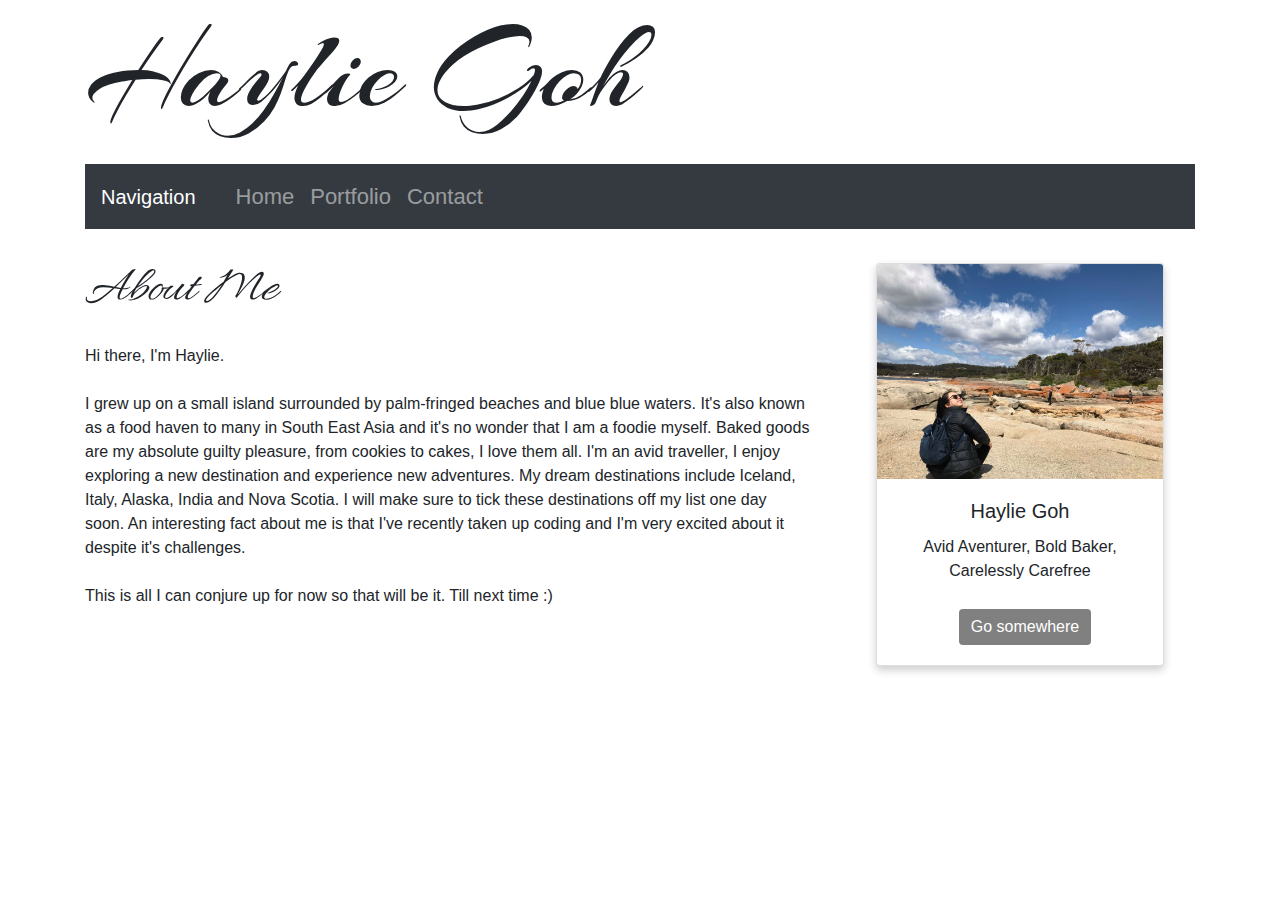
==== index.html @ 17337efb "homework 2" ====
<!DOCTYPE html>
<html lang="en us">
  <head>
    <link
      rel="stylesheet"
      href="https://stackpath.bootstrapcdn.com/bootstrap/4.4.1/css/bootstrap.min.css"
      integrity="sha384-Vkoo8x4CGsO3+Hhxv8T/Q5PaXtkKtu6ug5TOeNV6gBiFeWPGFN9MuhOf23Q9Ifjh"
      crossorigin="anonymous"
    />
    <link rel="stylesheet" href="index.css" />
    <title>Haylie Goh</title>
  </head>

  <body>
    <div class="container">
      <div class="row">
        <div class="col-sm-12">
          <link
            href="https://fonts.googleapis.com/css?family=Arizonia&display=swap"
            rel="stylesheet"
          />
          <h1>Haylie Goh</h1>
        </div>
      </div>

      <div class="row">
        <div class="col-sm-12">
          <nav class="navbar navbar-expand-lg navbar-dark bg-dark">
            <a class="navbar-brand" href="#">Navigation</a>
        
            <div class="dropdown">
                <button
                    class="navbar-toggler"
                    type="button"
                    id="dropdownmenu"
                    data-toggle="dropdown"
                    data-target="#navbarNavAltMarkup"
                    aria-haspopup="true"
                    aria-expanded="true"
                    aria-label="Toggle navigation"
                  >
                    <span class="navbar-toggler-icon"></span>
                    <a class="dropdown-item" href="index.html">Home</a>
                    <a class="dropdown-item" href="portfolio.html">Portfolio</a>
                    <a class="dropdown-item" href="contact.html">Contact</a>
                </button>
            </div>

            
            </button>
            <div class="collapse navbar-collapse" id="navbarNavAltMarkup">
              <div class="navbar-nav">
                <a class="nav-item nav-link active" href="#"></a>
                <a class="nav-item nav-link" href="index.html">Home</a>
                <a class="nav-item nav-link" href="portfolio.html">Portfolio</a>
                <a class="nav-item nav-link" href="contact.html">Contact</a>
              </div>
            </div>
          </nav>
        </div>
      </div>

      <div><br></div>

      <content>
        <div class="row">
          <div class="col-sm-8">
            <link
              href="https://fonts.googleapis.com/css?family=Allura&display=swap"
              rel="stylesheet"
            />
            <p class="font-italic">About Me</p>
            Hi there, I'm Haylie. 

            <div><br></div>
            
            I grew up on a small island surrounded by palm-fringed beaches and blue blue waters. It's also known as a food haven to many in South East Asia and it's no wonder that I am a foodie myself. Baked goods are my absolute guilty pleasure, from cookies to cakes, I love them all. I'm an avid traveller, I enjoy exploring a new destination and experience new adventures. My dream destinations include Iceland, Italy, Alaska, India and Nova Scotia. I will make sure to tick these destinations off my list one day soon. An interesting fact about me is that I've recently taken up coding and I'm very excited about it despite it's challenges.

            <div><br></div>
            This is all I can conjure up for now so that will be it. Till next time :) 



          </div>
          <div class="col-sm-4">
            <div class="card" style="width: 18rem;">
                <img src="./index-asset/profile-card.jpg" class="card-img-top" alt="...">
                <div class="card-body">
                  <h5 class="card-title">Haylie Goh</h5>
                  <p class="card-text">Avid Aventurer, Bold Baker, Carelessly Carefree </p>
                  <a href="portfolio.html" class="btn btn-primary">Go somewhere</a>
                </div>
              </div>
          </div>
        </div>
      </content>

      <div><br /></div>

        </div>
      </div>
    </div>
  </body>
</html>
---- index.css ----
h1 {
  font-family: "Arizonia", cursive;
  font-size: 120px;
  margin-bottom: 20px;
}

.font-italic {
  font-family: "Allura", cursive;
  font-size: 50px;
}
.form-label {
  padding: 10px;
}

.btn-primary {
  margin-top: 10px;
  margin-left: 10px;
  background-color: grey;
  border: grey;
}

.dropdown {
  position: relative;
  display: block;
}

.dropdown-item {
  font-family: "Lucida Sans", "Lucida Sans Regular", "Lucida Grande",
    "Lucida Sans Unicode", Geneva, Verdana, sans-serif;
  font-size: 12px;
  display: none;
  background-color: darkgrey;
  min-width: 120px;
  padding: 10px;
}

.dropdown:hover .dropdown-item {
  display: block;
  position: relative;
}
.col-sm-8 {
  padding-right: 20px;
  margin-bottom: 30px;
  float: 80%;
}
.col-sm-4 {
  padding-top: 10px;
}

.card {
  box-shadow: 0 4px 8px 0 rgba(0, 0, 0, 0.2);
  max-width: 300px;
  margin: auto;
  text-align: center;
}

.title {
  color: grey;
  font-size: 18px;
}

button {
  border: none;
  outline: 0;
  display: inline-block;
  padding: 8px;
  color: white;
  background-color: #000;
  text-align: center;
  cursor: pointer;
  width: 100%;
  font-size: 18px;
}

a {
  text-decoration: none;
  font-size: 22px;
  color: black;
}

button:hover,
a:hover {
  opacity: 0.7;
}

@media screen and (max-width: 720px) {
  h1 {
    font-size: 50px;
  }

  p {
    font-size: 20px;
  }

  .col-sm-4 {
    width: 100%;
  }
}
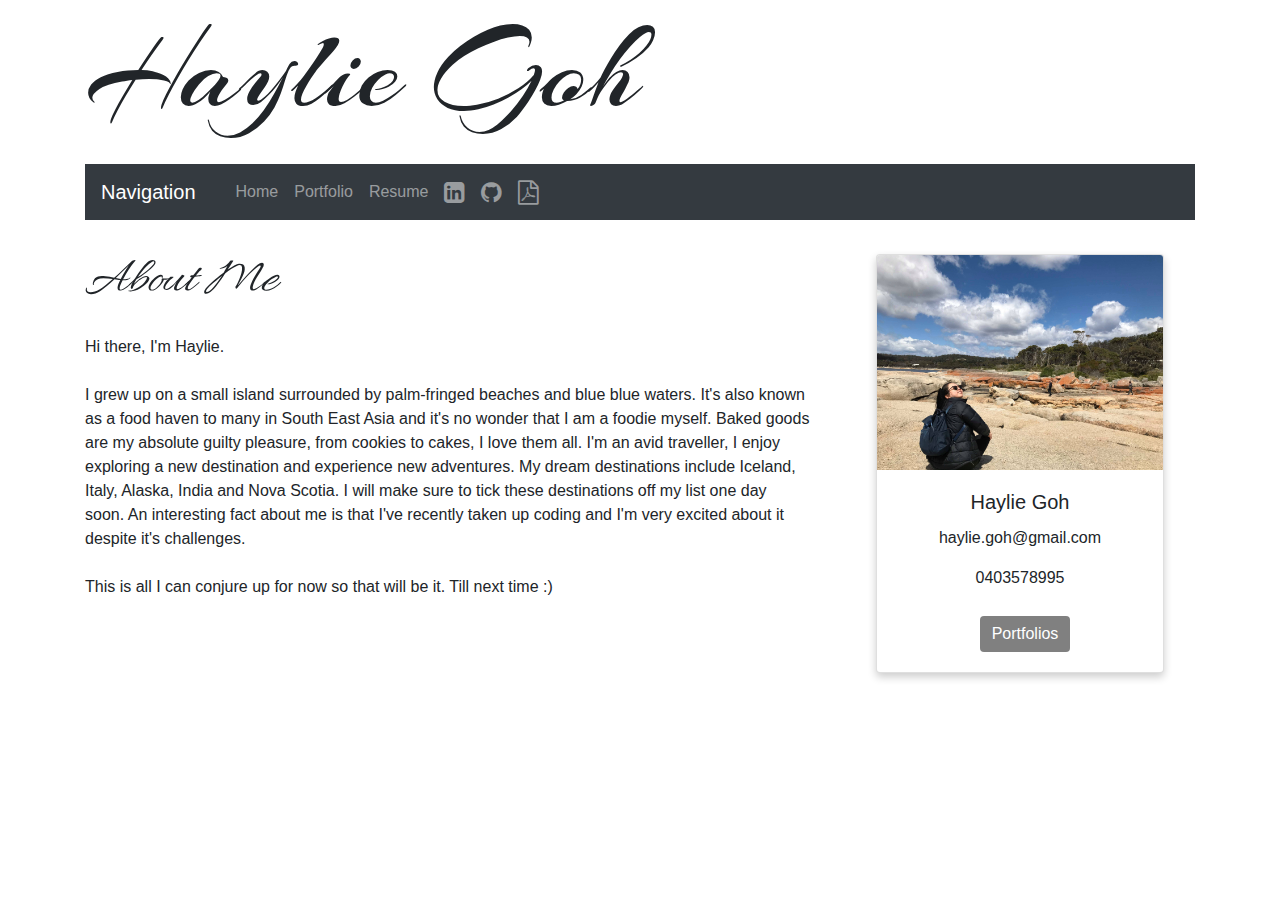
==== commit 8d29e908: "all files uploaded" ====
--- a/index.html
+++ b/index.html
@@ -7,6 +7,7 @@
       integrity="sha384-Vkoo8x4CGsO3+Hhxv8T/Q5PaXtkKtu6ug5TOeNV6gBiFeWPGFN9MuhOf23Q9Ifjh"
       crossorigin="anonymous"
     />
+    <link rel="stylesheet" href="https://cdnjs.cloudflare.com/ajax/libs/font-awesome/4.7.0/css/font-awesome.min.css">
     <link rel="stylesheet" href="index.css" />
     <title>Haylie Goh</title>
   </head>
@@ -23,37 +24,21 @@
         </div>
       </div>
 
+
       <div class="row">
         <div class="col-sm-12">
           <nav class="navbar navbar-expand-lg navbar-dark bg-dark">
             <a class="navbar-brand" href="#">Navigation</a>
-        
-            <div class="dropdown">
-                <button
-                    class="navbar-toggler"
-                    type="button"
-                    id="dropdownmenu"
-                    data-toggle="dropdown"
-                    data-target="#navbarNavAltMarkup"
-                    aria-haspopup="true"
-                    aria-expanded="true"
-                    aria-label="Toggle navigation"
-                  >
-                    <span class="navbar-toggler-icon"></span>
-                    <a class="dropdown-item" href="index.html">Home</a>
-                    <a class="dropdown-item" href="portfolio.html">Portfolio</a>
-                    <a class="dropdown-item" href="contact.html">Contact</a>
-                </button>
-            </div>
-
-            
             </button>
             <div class="collapse navbar-collapse" id="navbarNavAltMarkup">
               <div class="navbar-nav">
                 <a class="nav-item nav-link active" href="#"></a>
                 <a class="nav-item nav-link" href="index.html">Home</a>
                 <a class="nav-item nav-link" href="portfolio.html">Portfolio</a>
-                <a class="nav-item nav-link" href="contact.html">Contact</a>
+                <a class="nav-item nav-link" href="contact.html">Resume</a>
+                <a class="nav-item nav-link fa fa-linkedin-square" style="font-size:24px" href ="https://www.linkedin.com/in/haylie-goh-941bb896/"></a>
+                <a class="nav-item nav-link fa fa-github" style="font-size:24px" href ="https://github.com/dev-hg20"></a>
+                <a class="nav-item nav-link fa fa-file-pdf-o" style="font-size:24px" href ="./portfolio-assets/cv-2018-dev.pdf"></a>
               </div>
             </div>
           </nav>
@@ -87,8 +72,9 @@
                 <img src="./index-asset/profile-card.jpg" class="card-img-top" alt="...">
                 <div class="card-body">
                   <h5 class="card-title">Haylie Goh</h5>
-                  <p class="card-text">Avid Aventurer, Bold Baker, Carelessly Carefree </p>
-                  <a href="portfolio.html" class="btn btn-primary">Go somewhere</a>
+                  <p class="card-text">haylie.goh@gmail.com </p>
+                  <p class="card-text">0403578995 </p>
+                  <a href="portfolio.html" class="btn btn-primary">Portfolios</a>
                 </div>
               </div>
           </div>
--- a/index.css
+++ b/index.css
@@ -72,17 +72,6 @@
   font-size: 18px;
 }
 
-a {
-  text-decoration: none;
-  font-size: 22px;
-  color: black;
-}
-
-button:hover,
-a:hover {
-  opacity: 0.7;
-}
-
 @media screen and (max-width: 720px) {
   h1 {
     font-size: 50px;
